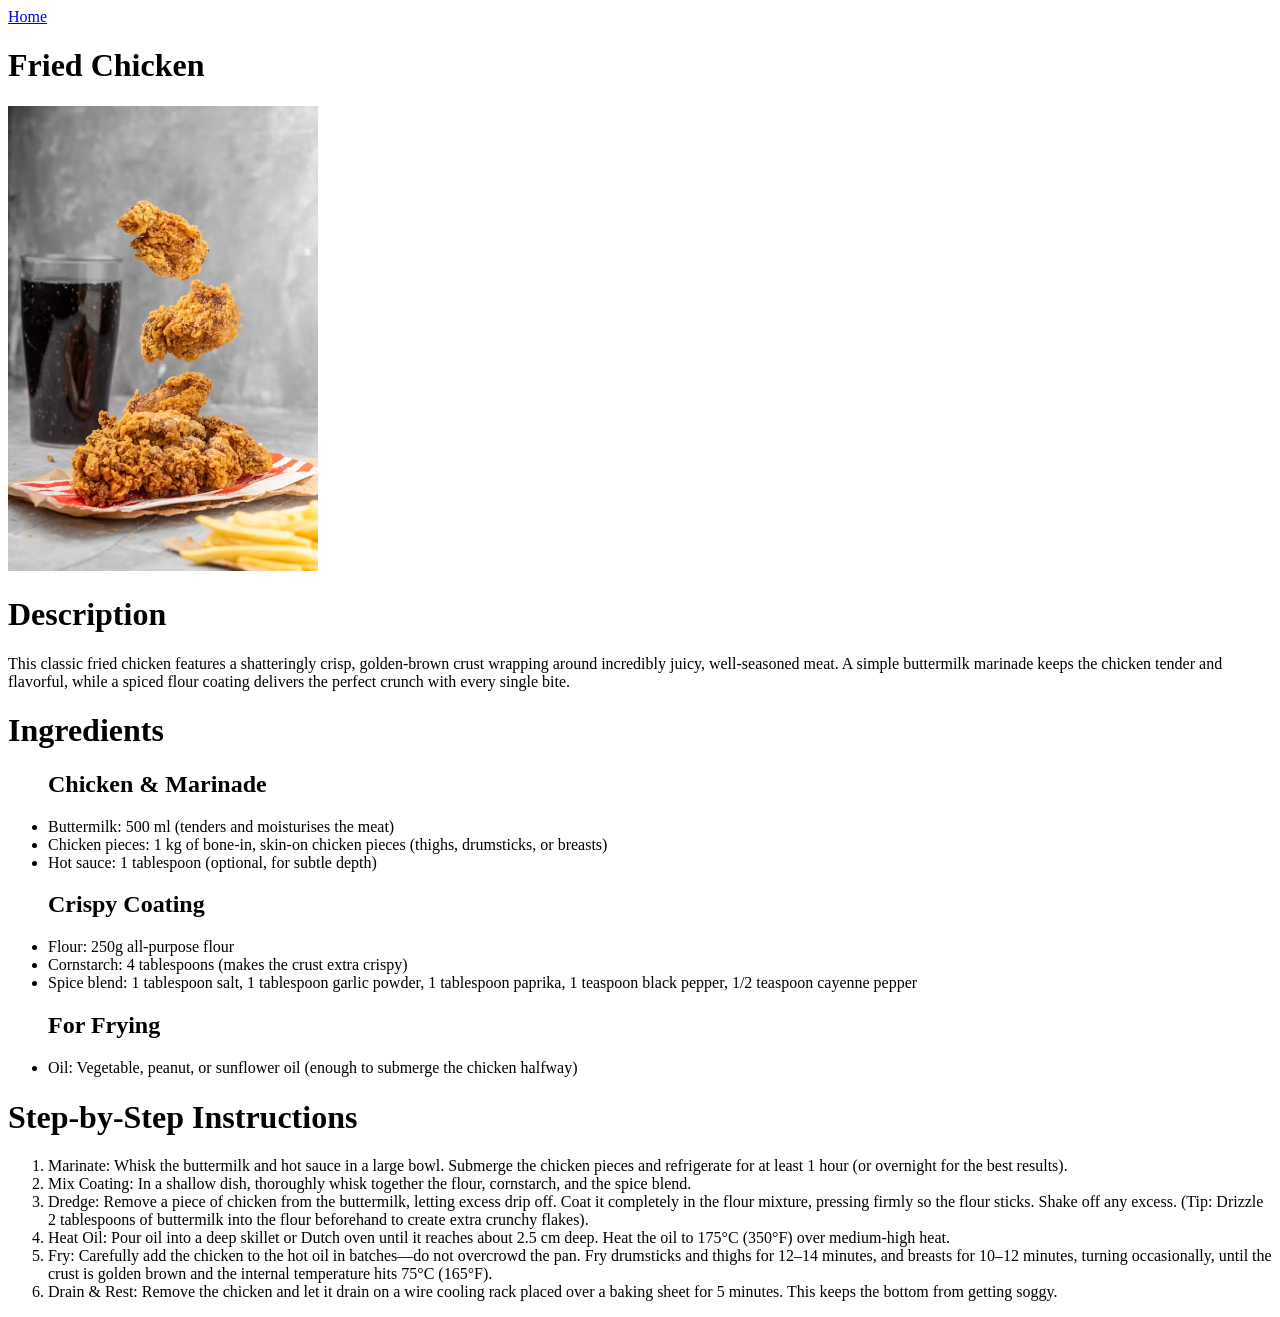
==== recipes/fried-chicken.html @ 85dcd7ca "add odin recipes project" ====
<!DOCTYPE html>
<html lang="en">
<head>
    <meta charset="UTF-8">
    <meta name="viewport" content="width=device-width, initial-scale=1.0">
    <title>Fried Chicken</title>
</head>
<body>
    <a href="../index.html">Home</a>
    <h1>Fried Chicken</h1>
    <img src="../images/fried-chicken.avif" alt="This is fried chicken" width="310">

    <h1>Description</h1>
    <p>This classic fried chicken features a shatteringly crisp, golden-brown crust wrapping around incredibly juicy, well-seasoned meat. A simple buttermilk marinade keeps the chicken tender and flavorful, while a spiced flour coating delivers the perfect crunch with every single bite.</p>

    <h1>Ingredients</h1>
    <ul>
        <h2>Chicken & Marinade</h2>
        <li>Buttermilk: 500 ml (tenders and moisturises the meat)</li>
        <li>Chicken pieces: 1 kg of bone-in, skin-on chicken pieces (thighs, drumsticks, or breasts)</li>
        <li>Hot sauce: 1 tablespoon (optional, for subtle depth)</li>

        <h2>Crispy Coating</h2>
        <li>Flour: 250g all-purpose flour</li>
        <li>Cornstarch: 4 tablespoons (makes the crust extra crispy)</li>
        <li>Spice blend: 1 tablespoon salt, 1 tablespoon garlic powder, 1 tablespoon paprika, 1 teaspoon black pepper, 1/2 teaspoon cayenne pepper</li>

        <h2>For Frying</h2>
        <li>Oil: Vegetable, peanut, or sunflower oil (enough to submerge the chicken halfway)</li>

    </ul>

    <h1>Step-by-Step Instructions</h1>
    <ol>
        <li>Marinate: Whisk the buttermilk and hot sauce in a large bowl. Submerge the chicken pieces and refrigerate for at least 1 hour (or overnight for the best results).</li>
        <li>Mix Coating: In a shallow dish, thoroughly whisk together the flour, cornstarch, and the spice blend.</li>
        <li>Dredge: Remove a piece of chicken from the buttermilk, letting excess drip off. Coat it completely in the flour mixture, pressing firmly so the flour sticks. Shake off any excess. (Tip: Drizzle 2 tablespoons of buttermilk into the flour beforehand to create extra crunchy flakes).</li>
        <li>Heat Oil: Pour oil into a deep skillet or Dutch oven until it reaches about 2.5 cm deep. Heat the oil to 175°C (350°F) over medium-high heat.</li>
        <li>Fry: Carefully add the chicken to the hot oil in batches—do not overcrowd the pan. Fry drumsticks and thighs for 12–14 minutes, and breasts for 10–12 minutes, turning occasionally, until the crust is golden brown and the internal temperature hits 75°C (165°F).</li>
        <li>Drain & Rest: Remove the chicken and let it drain on a wire cooling rack placed over a baking sheet for 5 minutes. This keeps the bottom from getting soggy.</li>
    </ol>

</body>
</html>
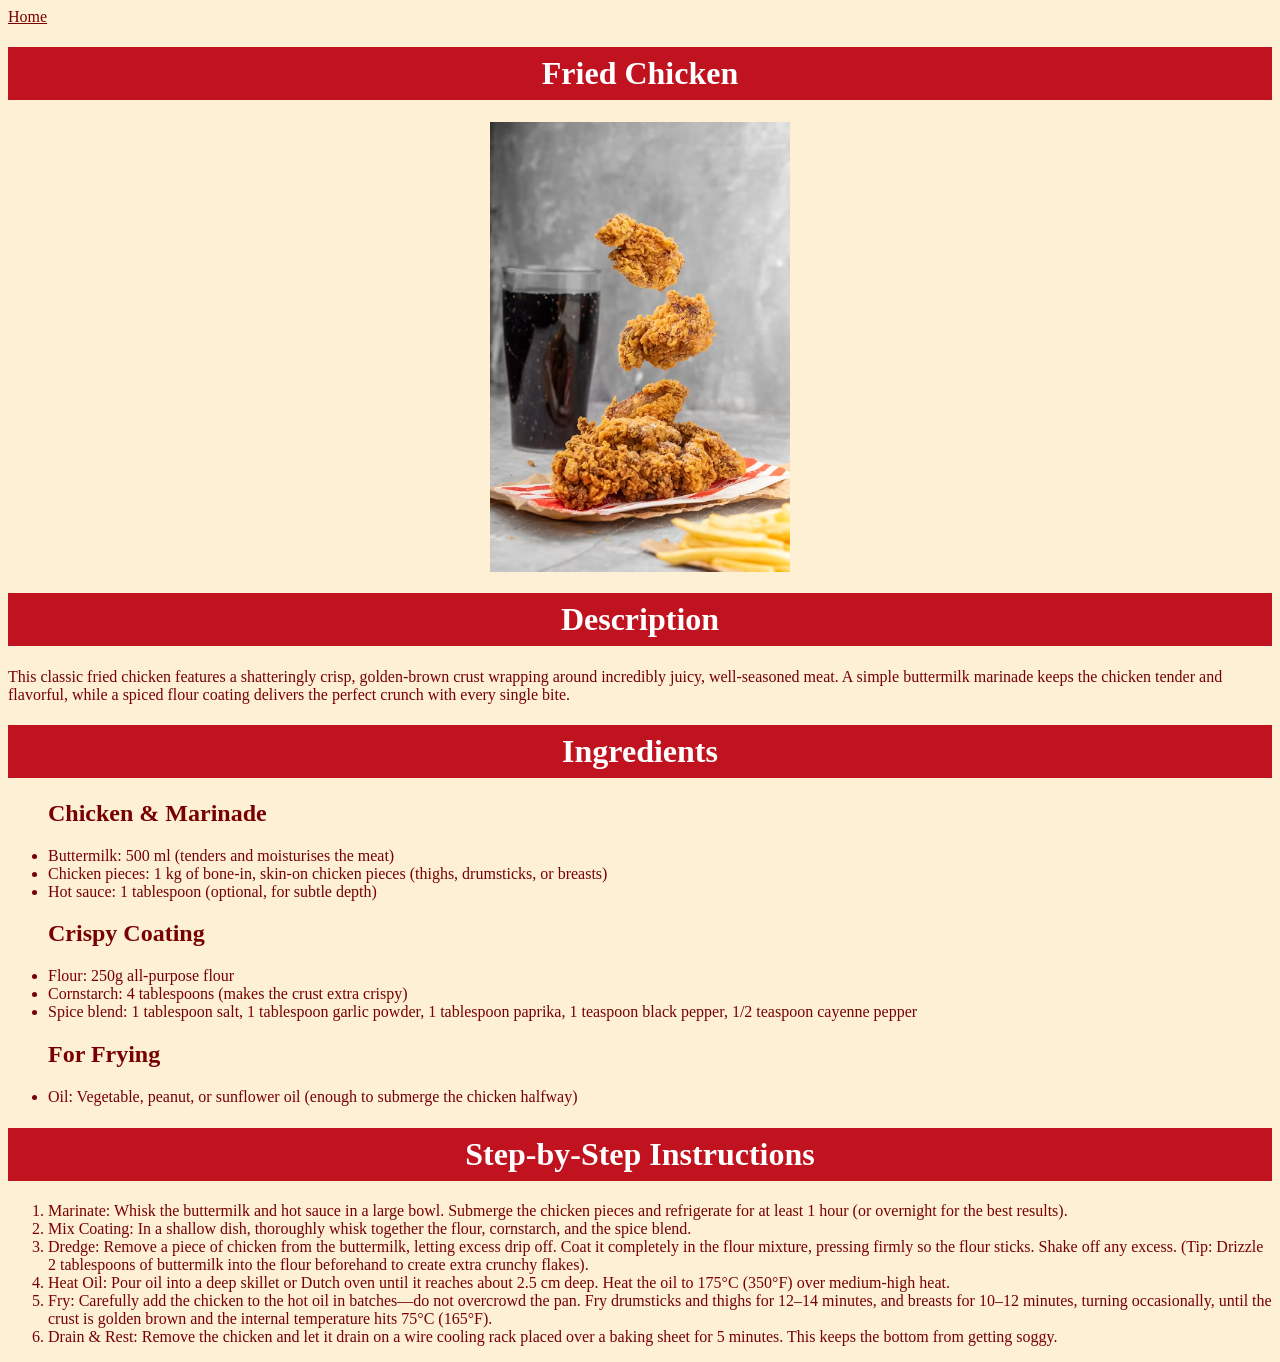
==== commit 011a0805: "add css to the site" ====
--- a/recipes/fried-chicken.html
+++ b/recipes/fried-chicken.html
@@ -1,14 +1,16 @@
 <!DOCTYPE html>
 <html lang="en">
 <head>
+    <link rel="stylesheet" href="../style.css">
     <meta charset="UTF-8">
     <meta name="viewport" content="width=device-width, initial-scale=1.0">
     <title>Fried Chicken</title>
 </head>
 <body>
-    <a href="../index.html">Home</a>
+    <div>
+    <a href="../index.html" class="home1">Home</a>
     <h1>Fried Chicken</h1>
-    <img src="../images/fried-chicken.avif" alt="This is fried chicken" width="310">
+    <img src="../images/fried-chicken.avif" alt="This is fried chicken">
 
     <h1>Description</h1>
     <p>This classic fried chicken features a shatteringly crisp, golden-brown crust wrapping around incredibly juicy, well-seasoned meat. A simple buttermilk marinade keeps the chicken tender and flavorful, while a spiced flour coating delivers the perfect crunch with every single bite.</p>
@@ -40,5 +42,7 @@
         <li>Drain & Rest: Remove the chicken and let it drain on a wire cooling rack placed over a baking sheet for 5 minutes. This keeps the bottom from getting soggy.</li>
     </ol>
 
+    </div>
+
 </body>
 </html>
--- a/style.css
+++ b/style.css
@@ -0,0 +1,25 @@
+*{
+    background-color: #fdf0d5;
+    color: #780000;
+}
+
+h1{
+    background-color: #c1121f;
+    color: white;
+    padding: 8px;
+    text-align: center;
+}
+
+img{
+    width: 300px;
+    margin: 0 auto;
+    display: block;
+}
+
+.lasagna, .hamburger, .fried-chicken{
+
+    margin: 20px;
+    
+}
+
+
